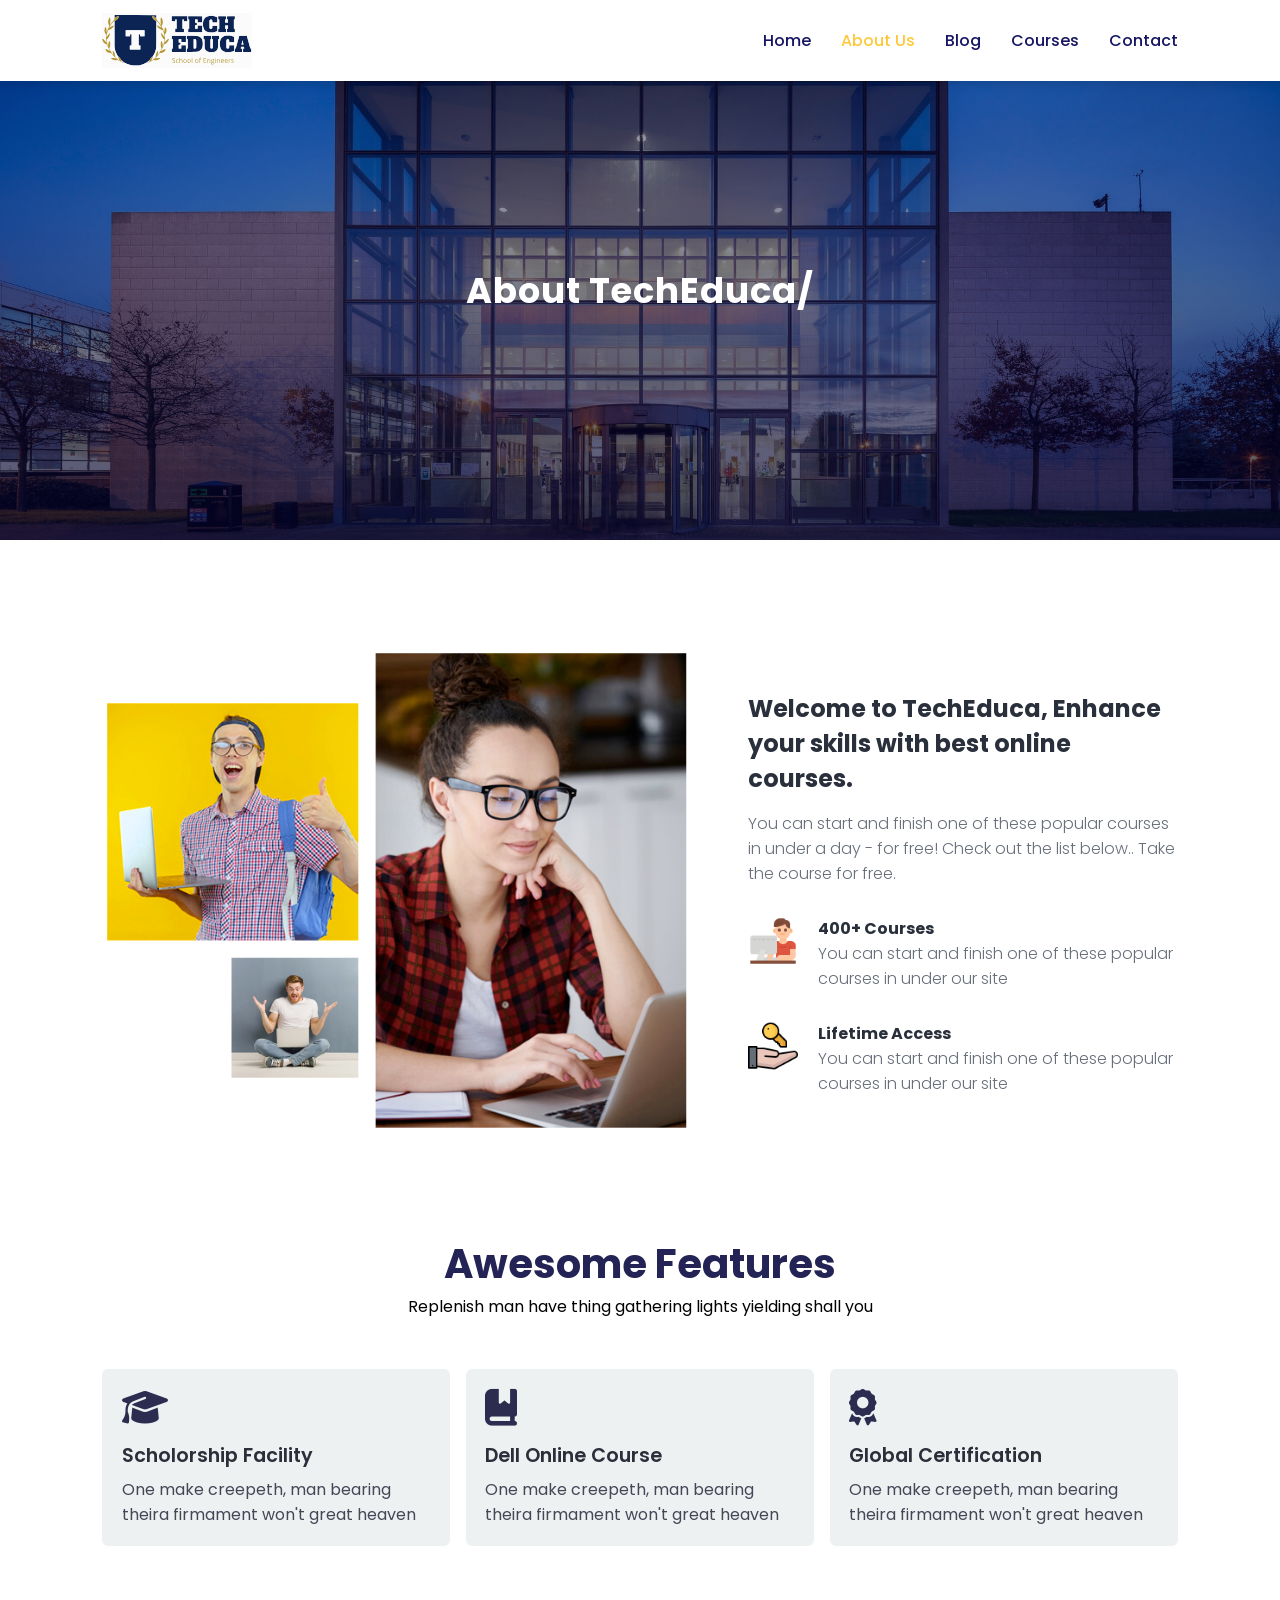
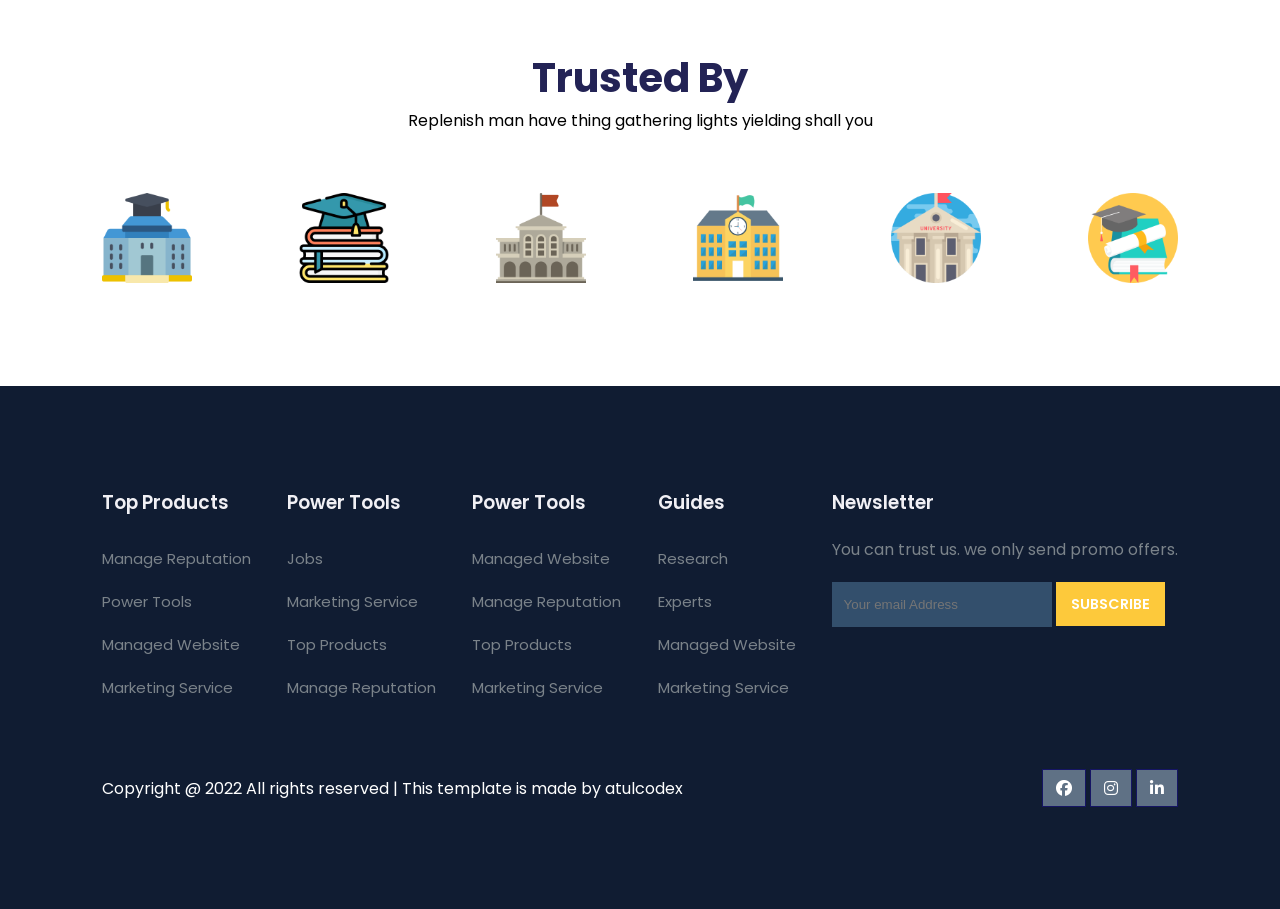
==== education-website-main/about.html @ 368f0031 "Add files via upload" ====
<!DOCTYPE html>
<html lang="en">
<head>
	<meta charset="UTF-8">
	<meta name="viewport" content="width=device-width, initial-scale=1.0">
	<title>Education Website Template</title>

	<!-- font Awesome CDN link -->
	<link rel="stylesheet" href="https://cdnjs.cloudflare.com/ajax/libs/font-awesome/6.1.1/css/all.min.css" />

	<!-- External CSS -->
	<link rel="stylesheet" href="style.css">
	<link rel="stylesheet" href="about.css">

	<!-- JQuery CDN link -->
	<script src="https://code.jquery.com/jquery-3.6.0.min.js" integrity="sha256-/xUj+3OJU5yExlq6GSYGSHk7tPXikynS7ogEvDej/m4=" crossorigin="anonymous"></script>
</head>
<body>
	<!-- Navigation start -->
	<nav>
		<img src="img/logo.svg" class="logo" alt="">

		<div class="navigation">
			<ul>
				<i id="menu-close" class="fas fa-times"></i>
				<li><a href="index.html">Home</a></li>
				<li><a href="about.html" class="active">About Us</a></li>
				<li><a href="blog.html">Blog</a></li>
				<li><a href="courses.html">Courses</a></li>
				<li><a href="contact.html">Contact</a></li>
			</ul>

			<img src="img/menu.png" id="menu-btn" alt="">
		</div>
	</nav>
	<!-- Navigation ends -->


	<!-- Hero section starts from here -->
	<section id="about-home">
		<h2>
			About TechEduca/
		</h2>
	</section>
	<!-- Hero section ends from here -->


	<!-- About section starts from here -->
	<section id="about-container">
		<div class="about-img">
			<img src="img/a.png" alt="">
		</div>
		<div class="about-text">
			<h2>
				Welcome to TechEduca, Enhance your skills with best online courses.
			</h2>
			<p>
				You can start and finish one of these popular courses in under a day - for free! Check out the list below.. Take the course for free.
			</p>

			<div class="about-fe">
				<img src="img/fe1.png" alt="">
				<div class="fe-text">
					<h5>400+ Courses</h5>
					<p>
						You can start and finish one of these popular courses in under our site
					</p>
				</div>
			</div>
			<div class="about-fe">
				<img src="img/fe2.png" alt="">
				<div class="fe-text">
					<h5>Lifetime Access</h5>
					<p>
						You can start and finish one of these popular courses in under our site
					</p>
				</div>
			</div>
		</div>
	</section>
	<!-- About section ends from here -->


	<!-- Features section starts from here -->
	<section id="features">
		<h1>Awesome Features</h1>
		<p>Replenish man have thing gathering lights yielding shall you</p>

		<div class="fea-base">
			<div class="fea-box">
				<i class="fas fa-graduation-cap"></i>
				<h3>Scholorship Facility</h3>
				<p>
					One make creepeth, man bearing theira firmament won't great heaven
				</p>
			</div>

			<div class="fea-box">
				<i class="fa-solid fa-book-bookmark"></i>
				<h3>Dell Online Course</h3>
				<p>
					One make creepeth, man bearing theira firmament won't great heaven
				</p>
			</div>

			<div class="fea-box">
				<i class="fas fa-award"></i>
				<h3>Global Certification</h3>
				<p>
					One make creepeth, man bearing theira firmament won't great heaven
				</p>
			</div>
		</div>
	</section>
	<!-- Features section ends from here -->


	<!-- Trust section starts from here -->
	<section id="trust">
		<h1>Trusted By</h1>
		<p>Replenish man have thing gathering lights yielding shall you</p>
		<div class="trust-img">
			<img src="img/trust (1).png" alt="">
			<img src="img/trust (2).png" alt="">
			<img src="img/trust (3).png" alt="">
			<img src="img/trust (4).png" alt="">
			<img src="img/trust (5).png" alt="">
			<img src="img/trust (6).png" alt="">
		</div>
	</section>
	<!-- Trust section ends from here -->


	<!-- Footer section starts from here -->
	<footer>
		<div class="footer-col">
			<h3>Top Products</h3>
			<li>Manage Reputation</li>
			<li>Power Tools</li>
			<li>Managed Website</li>
			<li>Marketing Service</li>
		</div>

		<div class="footer-col">
			<h3>Power Tools</h3>
			<li>Jobs</li>
			<li>Marketing Service</li>
			<li>Top Products</li>
			<li>Manage Reputation</li>
		</div>

		<div class="footer-col">
			<h3>Power Tools</h3>
			<li>Managed Website</li>
			<li>Manage Reputation</li>
			<li>Top Products</li>
			<li>Marketing Service</li>
		</div>

		<div class="footer-col">
			<h3>Guides</h3>
			<li>Research</li>
			<li>Experts</li>
			<li>Managed Website</li>
			<li>Marketing Service</li>
		</div>

		<div class="footer-col">
			<h3>Newsletter</h3>
			<p>You can trust us. we only send promo offers.</p>

			<div class="subscribe">
				<input type="email" placeholder="Your email Address">
				<a href="#" class="yellow">SUBSCRIBE</a>
			</div>
		</div>

		<div class="copyright">
			<p>
				Copyright @ 2022 All rights reserved | This template is made by <a href="https://atulcodex.com" target="_blank">atulcodex</a>
			</p>
			<div class="pro-links">
				<i class="fab fa-facebook"></i>
				<i class="fab fa-instagram"></i>
				<i class="fab fa-linkedin-in"></i>
			</div>
		</div>
	</footer>
	<!-- Footer section ends from here -->

	<script>
		// Show menu links on burger click
		$('#menu-btn').click(function(){
			$('nav .navigation ul').addClass('active')
		});

		// Hide navbar on click function
		$('#menu-close').click(function(){
			$('nav .navigation ul').removeClass('active')
		});
	</script>
</body>
</html>
---- education-website-main/style.css ----
@import url('https://fonts.googleapis.com/css2?family=Inter:wght@100;200;300;400;500&family=Poppins:ital,wght@0,100;0,200;0,300;0,400;0,500;0,600;0,700;0,800;0,900;1,700;1,800;1,900&display=swap');

*
{
	margin: 0;
	padding: 0;
	box-sizing: border-box;
}

body
{
	font-family: 'Poppins', sans-serif;
}

h1
{
	font-size: 2.5rem;
	font-weight: 700;
	color: rgb(35, 35, 85);
}

span
{
	font-size: .9rem;
}

h6
{
	font-size: 1.1rem;
	color: rgb(24, 24, 49);
}


/*------------- Navigation style start ------------*/
nav
{
	position: fixed;
	width: 100%;
	background-color: #fff;
	display: flex;
	justify-content: space-between;
	align-items: center;
	padding: 1vw 8vw;
	box-shadow: 2px 2px 10px rgba(0, 0, 0, 0.15);
	z-index: 1;
}

nav .logo
{
	width: 150px;
	cursor: pointer;
}

nav .navigation
{
	display: flex;
}

#menu-btn
{
	width: 30px;
	height: 30px;
	display: none;
}

#menu-close
{
	display: none;
}

nav .navigation ul
{
	display: flex;
	justify-content: flex-end;
	align-items: center;
}

nav .navigation ul li
{
	list-style: none;
	margin-left: 30px;
}

nav .navigation ul li a
{
	text-decoration: none;
	color: rgb(21, 21, 100);
	font-size: 16px;
	font-weight: 500;
	transition: 0.3s ease;
}

nav .navigation ul li a.active,
nav .navigation ul li a:hover
{
	color: #FDC93B;

}
/*------------- Navigation style end ------------*/



/*------------- Hero section styling start --------------*/
#home
{
	background-image: linear-gradient(rgba(9, 5, 54, 0.3), rgba(5,4,46,0.7)), url("img/back.jpg");
	width: 100%;
	height: 100vh;
	background-size: cover;
	background-position: center center;
	display: flex;
	flex-direction: column;
	justify-content: center;
	align-items: center;
	text-align: center;
	padding-top: 40px;
}

#home h2
{
	color: #fff;
	font-size: 2.2rem;
	letter-spacing: 1px;
}

#home p
{
	width: 50%;
	color: #fff;
	font-size: 0.9rem;
	line-height: 25px;
}

#home .btn
{
	margin-top: 30px;
}

#home a
{
	text-decoration: none;
	font-size: 0.9rem;
	padding: 13px 35px;
	background-color: #fff;
	font-weight: 600;
	border-radius: 5px;
}

#home a.blue
{
	color: #fff;
	background: rgb(21, 21, 100);
	transition: 0.3s ease;
}

#home a.blue:hover
{
	color: rgb(21, 21, 100);
	background: #fff;
}

#home a.yellow
{
	color: #fff;
	background: #fdc938;
	transition: 0.3s ease;
}

#home a.yellow:hover
{
	color: rgb(21, 21, 100);
	background: #fff;
}
/*------------- Hero section styling end --------------*/


/*------------- Features section styling start -------------*/
#features
{
	padding: 5vw 8vw 0 8vw;
	text-align: center;
}

#features .fea-base
{
	display: grid;
	grid-template-columns: repeat(auto-fit, minmax(320px, 1fr));
	grid-gap: 1rem;
	margin-top: 50px;
}

#features .fea-box
{
	background: #edf1f2;
	text-align: start;
	padding: 1.2rem;
	border-radius: 6px;
}

#features .fea-box i
{
	font-size: 2.3rem;
	color: rgb(44, 44, 80);
}

#features .fea-box h3
{
	font-size: 1.2rem;
	font-weight: 600;
	color: rgb(46, 46, 59);
	padding: 13px 0 7px 0;
}

#features .fea-box p
{
	font-size: 1rem;
	font-weight: 400;
	color: rgb(70, 70, 87);
}
/*------------- Features section styling end -------------*/


/*------------- Courses section styling start ------------*/
#course
{
	padding: 8vw 8vw 8vw 8vw;
	text-align: center;
}

#course .course-box
{
	display: grid;
	grid-template-columns: repeat(auto-fit, minmax(320px, 1fr));
	grid-gap: 1rem;
	margin-top: 50px;
}

#course .courses
{
	text-align: start;
	background: #edf1f2;
	height: 100%;
	position: relative;
}

#course .courses img
{
	width: 100%;
	height: 60%;
	background-size: cover;
	background-position: center;
}

#course .courses .details
{
	padding: 15px 15px 0 15px;
}

#course .courses .details i
{
	color: #fdc93b;
	font-size: .9rem;
}

#course .courses .cost
{
	background-color: rgb(74, 74, 136);
	color: #fff;
	line-height: 70px;
	width: 70px;
	height: 70px;
	text-align: center;
	border-radius: 50%;
	position: absolute;
	right: 15px;
	bottom: 100px;
}
/*------------- Courses section styling end ------------*/


/*------------- Registration section styling start ----------*/
#registration
{
	padding: 6vw 8vw 6vw 8vw;
	background-image: linear-gradient(rgba(99,112,168,0.5), rgba(81,91,233,0.5)),url("img/signup.jpg");
	width: 100%;
	height: 100%;
	background-size: cover;
	background-position: center;
	display: flex;
	justify-content: space-between;
	align-items: center;
}

#registration .reminder, #registration .reminder h1
{
	color: #fff;
}

#registration .reminder .time
{
	display: flex;
	margin-top: 40px;
}

#registration .reminder .time .date
{
	text-align: center;
	padding: 13px 33px;
	background: rgba(255, 255, 255, 0.25);
	backdrop-filter: blur(4px);
	box-shadow: 0 8px 32px 0 rgba(31, 38, 135, 0.37);
	border-radius: 10px;
	margin: 0 5px 10px 5px;
	border: 1px solid rgba(255, 255, 255, 0.18);
	font-size: 1.1rem;
	font-weight: 600;
}

#registration .form
{
	background: #fff;
	border-radius: 8px;
	display: flex;
	flex-direction: column;
	padding: 40px;
	box-shadow: 0 8px 32px 0 rgba(31, 38, 135, 0.37);
}

#registration .form input
{
	margin: 15px 0;
	padding: 15px 10px;
	border: 1px solid rgb(84, 40, 241);
	outline: none;
}

#registration .form input::placeholder
{
	color: #413c3c;
	font-weight: 500;
	font-size: 0.9rem;
}

#registration .form .btn
{
	margin-top: 20px;
}

#registration .form a.yellow
{
	text-decoration: none;
	font-size: 0.9rem;
	padding: 13px 35px;
	background-color: #fff;
	font-weight: 600;
	border-radius: 5px;
	color: #fff;
	background: #fdc938;
	transition: 0.3s ease;
}

#registration .form a.yellow:hover
{
	color: rgb(21, 21, 100);
	background: #fff;
}
/*------------- Registration section styling end ----------*/



/*------------- Experts section styling starts ----------*/
#experts
{
	padding: 8vw 8vw 8vw 8vw;
	text-align: center;
}

#experts .expert-box
{
	display: grid;
	grid-template-columns: repeat(auto-fit, minmax(250px, 1fr));
	grid-gap: 1rem;
	margin-top: 50px;
}

#experts .expert-box .profile
{
	background: #fafaf1;
	padding: 30px 10px;
	box-shadow: rgba(17, 17, 26, 0.05) 0px 1px 0px, rgba(17, 17, 26, 0.1) 0px 0px 8px;
}

#experts .expert-box .profile:hover
{
	box-shadow: rgba(0, 0, 0, 0.1) 0px 10px 50px;
}

.pro-links
{
	margin-top: 10px;
}

.pro-links i
{
	padding: 10px 13px;
	border: 1px solid rgb(21, 21, 100);
	cursor: pointer;
	transition: 0.3s ease;
}

.pro-links i:hover
{
	background: rgb(21, 21, 100);
	color: #fff;
}
/*------------- Experts section styling ends ----------*/



/*------------- Footer section styling starts ------------*/
footer
{
	padding: 8vw;
	background-color: #101c32;
	display: flex;
	justify-content: space-between;
	align-items: flex-start;
	flex-wrap: wrap;
}

footer .footer-col
{
	padding-bottom: 40px;
}

footer h3
{
	color: rgb(241, 240, 245);
	font-weight: 600;
	padding-bottom: 20px;
}

footer li
{
	list-style: none;
	color: #7b838a;
	padding: 10px 0;
	font-size: 15px;
	cursor: pointer;
	transition: 0.3s ease;
}

footer li:hover
{
	color: rgb(241, 240, 245);
}

footer p
{
	color: #7b838a;
}

footer .subscribe
{
	margin-top: 20px;
}

footer input
{
	width: 220px;
	padding: 15px 12px;
	background: #334F6C;
	border: none;
	outline: none;
	color: #fff;
}

footer .subscribe a
{
	text-decoration: none;
	font-size: 0.9rem;
	padding: 12px 15px;
	background-color: #fff;
	font-weight: 600;
}

footer .subscribe a.yellow
{
	color: #fff;
	background: #fdc93b;
	transition: 0.3s ease;
}

footer .subscribe a.yellow:hover
{
	color: rgb(21, 21, 100);
	background: #fff;
}

footer .copyright
{
	margin-top: 20px;
	width: 100%;
	display: flex;
	justify-content: space-between;
	align-items: center;
	flex-wrap: wrap;
}

footer .copyright p, footer .copyright p > a
{
	color: #fff;
	text-decoration: none;
}

footer .copyright .pro-links
{
	margin-top: 0px;
}

footer .copyright .pro-links i
{
	background-color: #5f7185;
	color: #fff;
}

footer .copyright .pro-links i:hover
{
	background: #fdc93b;
	color: #2c2c2c;
}
/*------------- Footer section styling ends ------------*/



/*---------------------------------------------------------*/
/*-------------------- Ipad screen styling ----------------*/
/*---------------------------------------------------------*/
@media screen and (max-width: 789px)
{
	nav
	{
		padding: 15px 20px;
	}

	nav img
	{
		width: 130px;
	}

	#menu-btn
	{
		display: initial;
	}

	#menu-close
	{
		display: initial;
		font-size: 1.6rem;
		color: #fff;
		padding: 30px 0 20px 20px;
	}

	nav .navigation ul
	{
		position: absolute;
		top: 0;
		right: -220px;
		display: flex;
		flex-direction: column;
		justify-content: flex-start;
		align-items: flex-start;
		width: 220px;
		height: 100vh;
		background: rgba(17, 20, 104, 0.45);
		backdrop-filter: blur(4.5px);
		border: 1px solid rgba(255, 255, 255, 0.18);
		transition: 0.3s ease-in;
	}

	nav .navigation ul.active
	{
		right: 0;
	}

	nav .navigation ul li
	{
		padding: 20px 0 20px 40px;
		margin-left: 0;
	}

	nav .navigation ul li a
	{
		color: #fff;
	}

	#home
	{
		padding: 0px;
	}

	#home p
	{
		width: 90%;
	}

	#features
	{
		padding: 8vw 4vw 0 4vw;
	}

	#course
	{
		padding: 8vw 4vw 8vw 4vw;
	}

	#registration
	{
		padding: 6vw 4vw 6vw 4vw;
		gap: 2.2rem;
	}

	#registration .reminder .time
	{
		display: flex;
		justify-content: space-between;
		flex-wrap: wrap;
		margin-top: 40px;
	}

	#experts
	{
		padding: 8vw 4vw 6vw 4vw;
	}

	footer .copyright .pro-links
	{
		margin-top: 20px;
	}
}


@media screen and (max-width: 475px)
{
	#registration
	{
		flex-direction: column;
	}

	.reminder p, .reminder h1
	{
		text-align: center;
	}

	.reminder h1
	{
		font-size: 1.8rem;
	}

	#registration .reminder .time
	{
		justify-content: space-evenly;
		margin-top: 20px;
	}
}
---- education-website-main/about.css ----
#about-home
{
	background-image: linear-gradient(rgba(9, 5, 54, 0.3), rgba(5,4,46,0.7)), url("img/back1.jpg");
	width: 100%;
	height: 60vh;
	background-size: cover;
	background-position: center center;
	display: flex;
	flex-direction: column;
	justify-content: center;
	align-items: center;
	text-align: center;
	padding-top: 40px;
}

#about-home h2
{
	color: #fff;
	font-size: 2.2rem;
	letter-spacing: 1px;
}

#about-container
{
	display: flex;
	align-items: center;
	padding: 8vw 8vw 2vw 8vw;
}

#about-container .about-img
{
	width: 60%;
	padding-right: 60px;
}

#about-container .about-img img
{
	width: 100%;
}

#about-container .about-text
{
	width: 40%;
}

#about-container .about-text h2
{
	color: #29303B;
	padding-bottom: 15px;
}

#about-container .about-text p
{
	color: #686F7A;
	font-weight: 300;
}

#about-container .about-text .about-fe
{
	display: flex;
	justify-content: space-between;
	align-items: flex-start;
	margin-top: 30px;
}

#about-container .about-text .about-fe img
{
	width: 50px;
	background-size: cover;
	background-position: center;
	margin-right: 20px;
}

#about-container .about-text .about-fe .fe-text
{
	width: 90%;
}

#about-container .about-text .about-fe .fe-text h5
{
	font-size: 16px;
	color: #29303B;
}



/*------------------- Trust section starts from here ---------------*/
#trust
{
	text-align: center;
	padding: 8vw;
}

#trust .trust-img
{
	margin-top: 60px;
	display: flex;
	justify-content: space-between;
}

#trust .trust-img img
{
	width: 90px;
	height: auto;
}
/*------------------- Trust section ends from here ---------------*/




/*------------------------------------------------------------------*/
/*------------------- Tablet screen starts from here ---------------*/
/*------------------------------------------------------------------*/
@media screen and (max-width: 768px)
{
	#about-container
	{
		padding: 8vw 4vw 2vw 4vw;
	}

	#about-container .about-img
	{
		padding-right: 30px;
	}

	#trust .trust-img img
	{
		width: 50px;
		height: auto;
	}
}


/*------------------------------------------------------------------*/
/*------------------- Smartphone screen starts from here ---------------*/
/*------------------------------------------------------------------*/
@media screen and (max-width: 475px)
{
	#about-container
	{
		flex-direction: column-reverse;
	}

	#about-container .about-img
	{
		width: 100%;
		padding: 0;
	}

	#about-container .about-text
	{
		width: 100%;
		padding-bottom: 20px;
	}

	#trust .trust-img
	{
		margin-top: 40px;
		flex-wrap: wrap;
	}

	#trust .trust-img img
	{
		width: 60px;
		margin: 10px 15px;
		height: auto;
	}
}
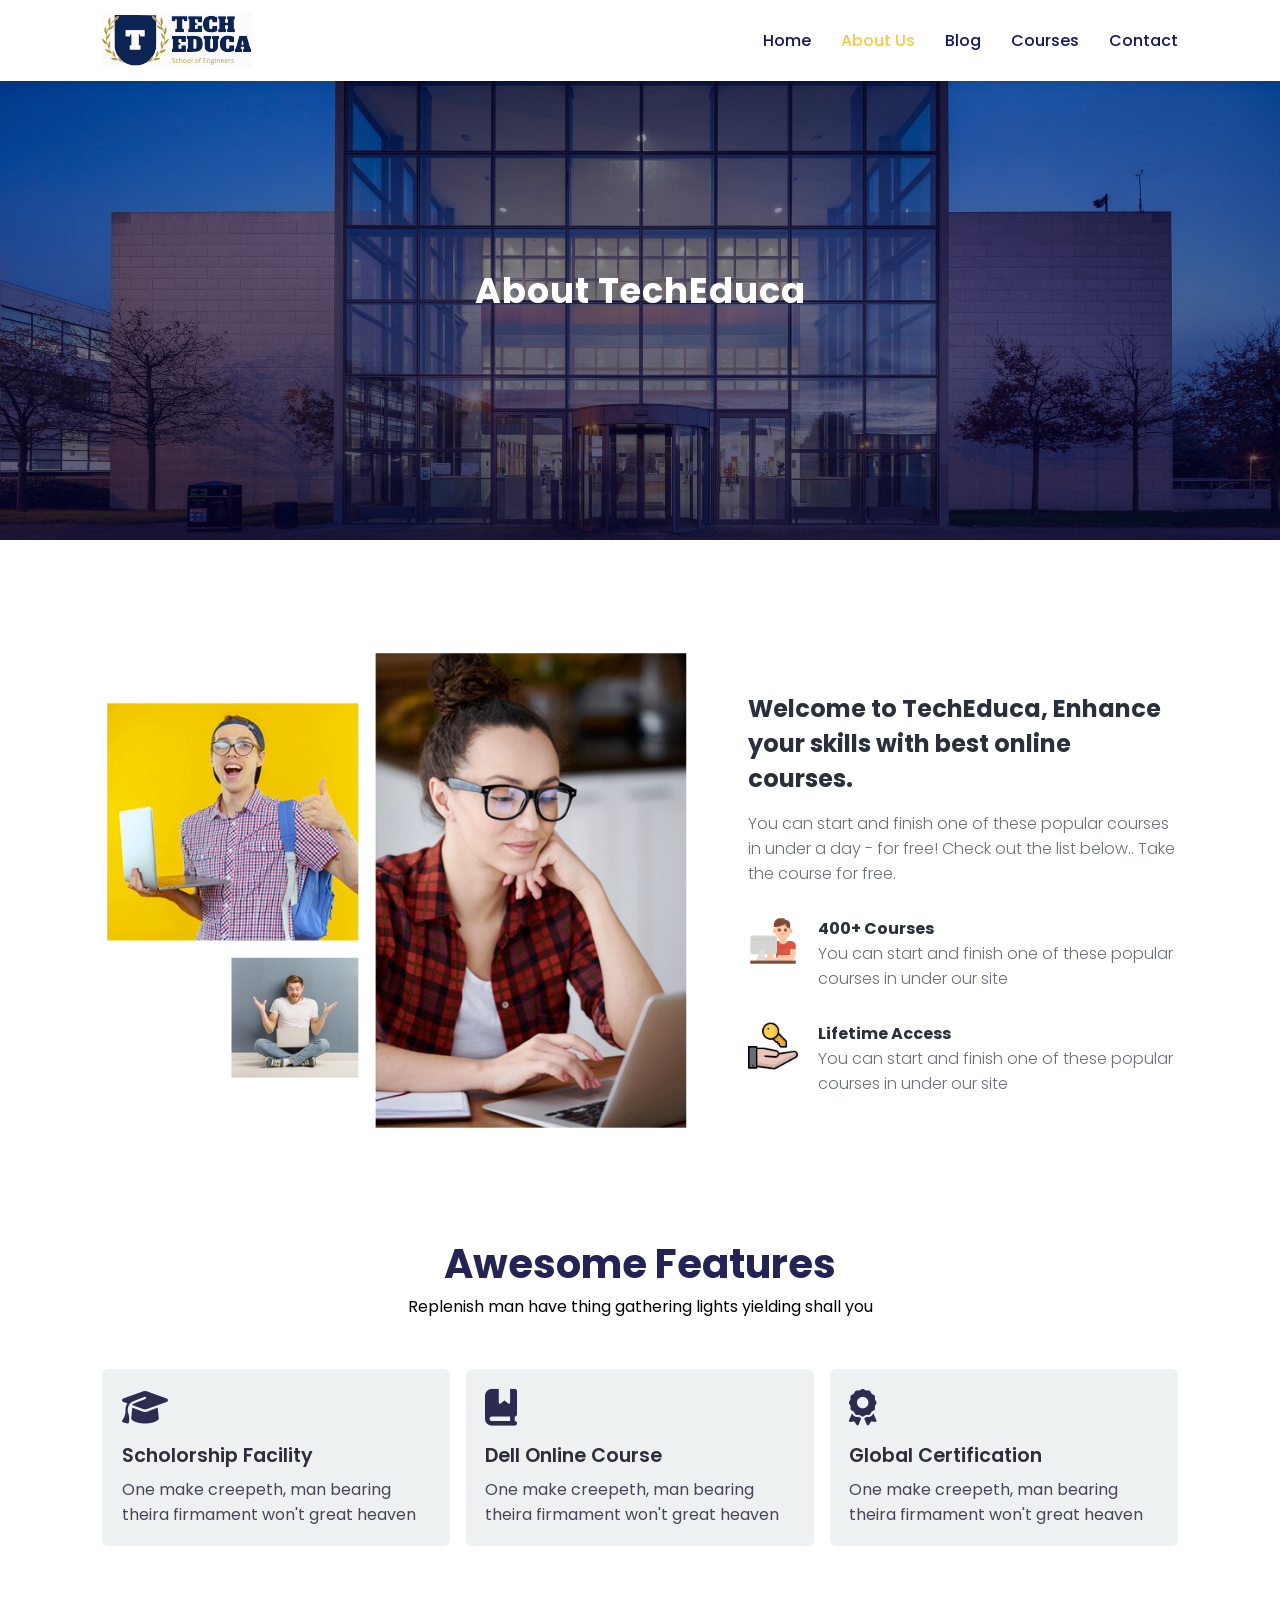
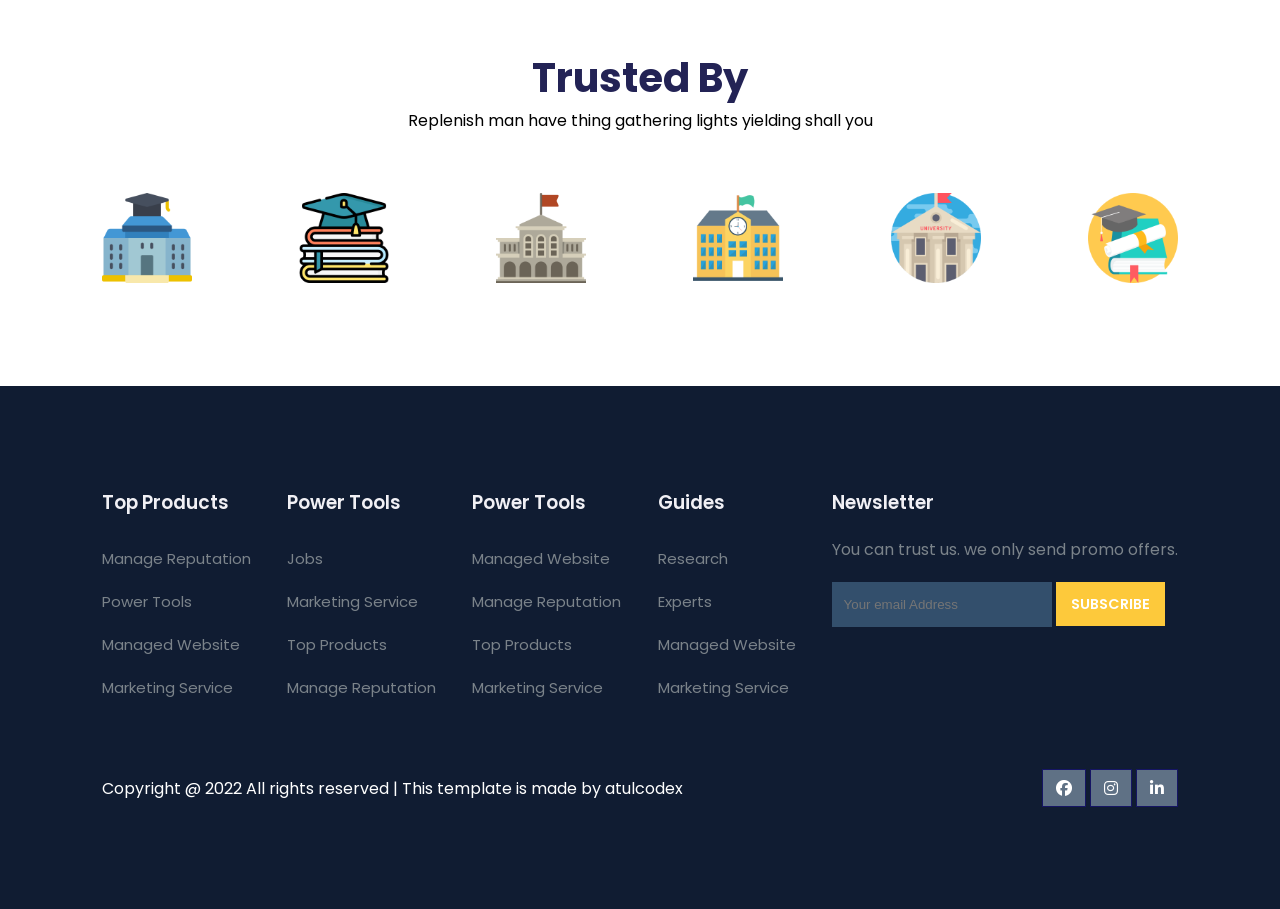
==== commit 87afa58e: "Update about.html" ====
--- a/education-website-main/about.html
+++ b/education-website-main/about.html
@@ -39,7 +39,7 @@
 	<!-- Hero section starts from here -->
 	<section id="about-home">
 		<h2>
-			About TechEduca/
+			About TechEduca   
 		</h2>
 	</section>
 	<!-- Hero section ends from here -->
@@ -199,5 +199,7 @@
 			$('nav .navigation ul').removeClass('active')
 		});
 	</script>
+	
+	
 </body>
-</html>+</html>
--- a/education-website-main/style.css
+++ b/education-website-main/style.css
@@ -255,6 +255,7 @@
 {
 	padding: 15px 15px 0 15px;
 }
+
 
 #course .courses .details i
 {
@@ -663,4 +664,4 @@
 		justify-content: space-evenly;
 		margin-top: 20px;
 	}
-}+}
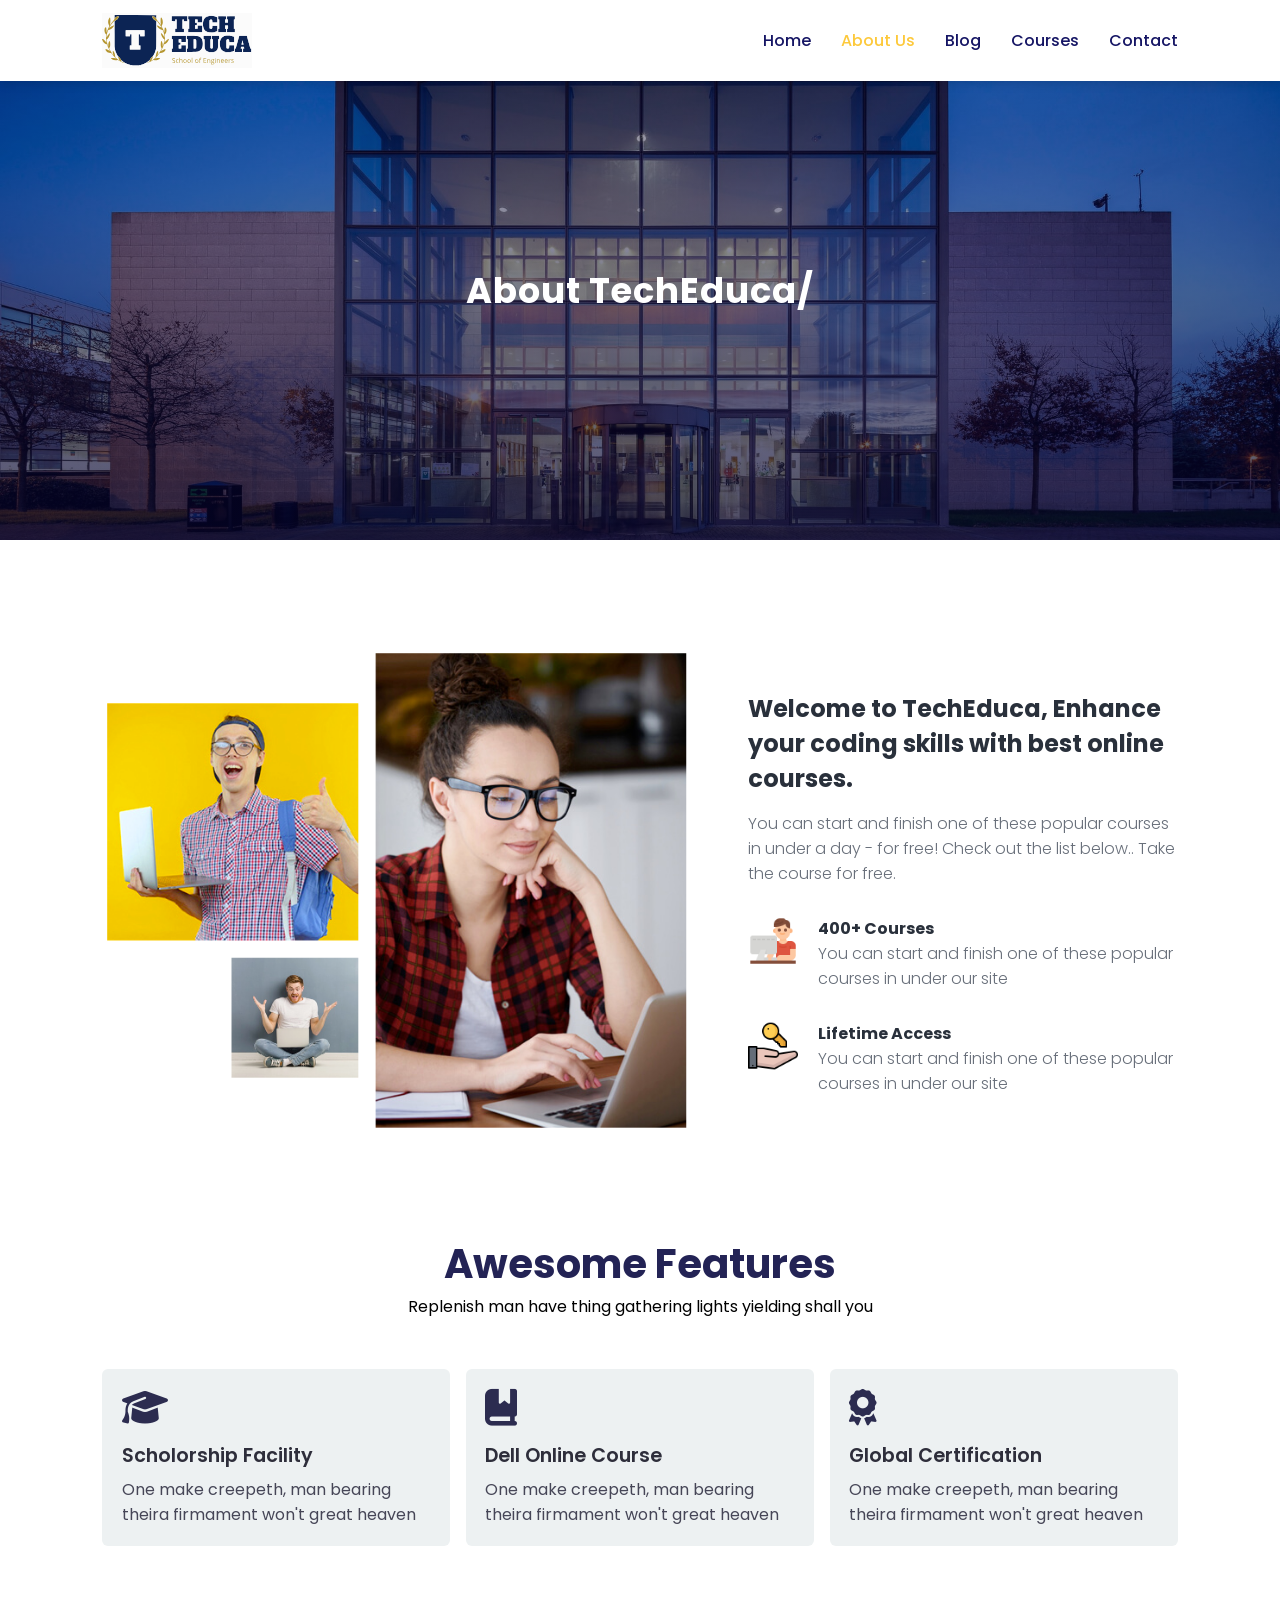
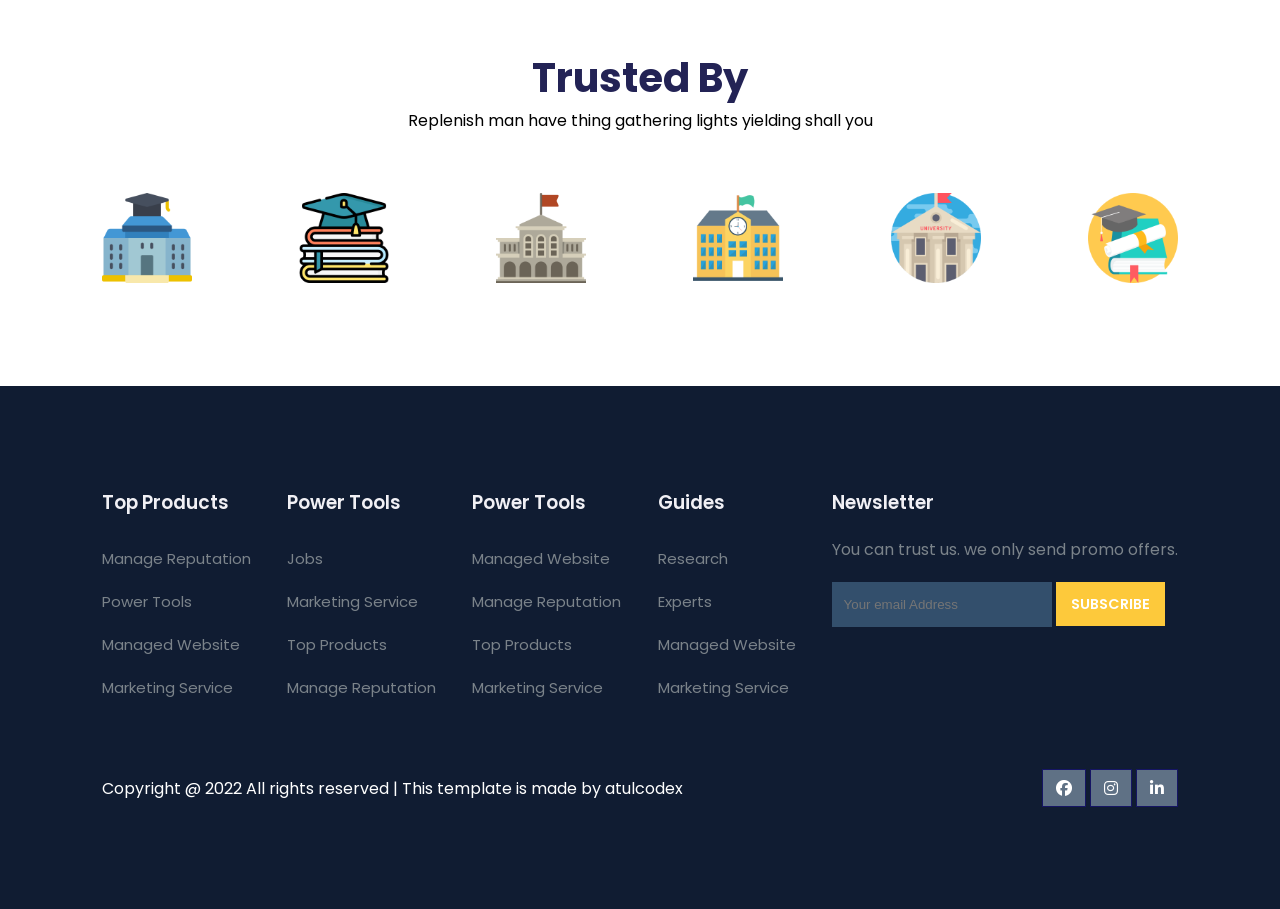
==== commit fe777fea: "Update about.html" ====
--- a/education-website-main/about.html
+++ b/education-website-main/about.html
@@ -39,7 +39,7 @@
 	<!-- Hero section starts from here -->
 	<section id="about-home">
 		<h2>
-			About TechEduca   
+			About TechEduca/   
 		</h2>
 	</section>
 	<!-- Hero section ends from here -->
@@ -52,7 +52,7 @@
 		</div>
 		<div class="about-text">
 			<h2>
-				Welcome to TechEduca, Enhance your skills with best online courses.
+				Welcome to TechEduca, Enhance your coding skills with best online courses.
 			</h2>
 			<p>
 				You can start and finish one of these popular courses in under a day - for free! Check out the list below.. Take the course for free.
